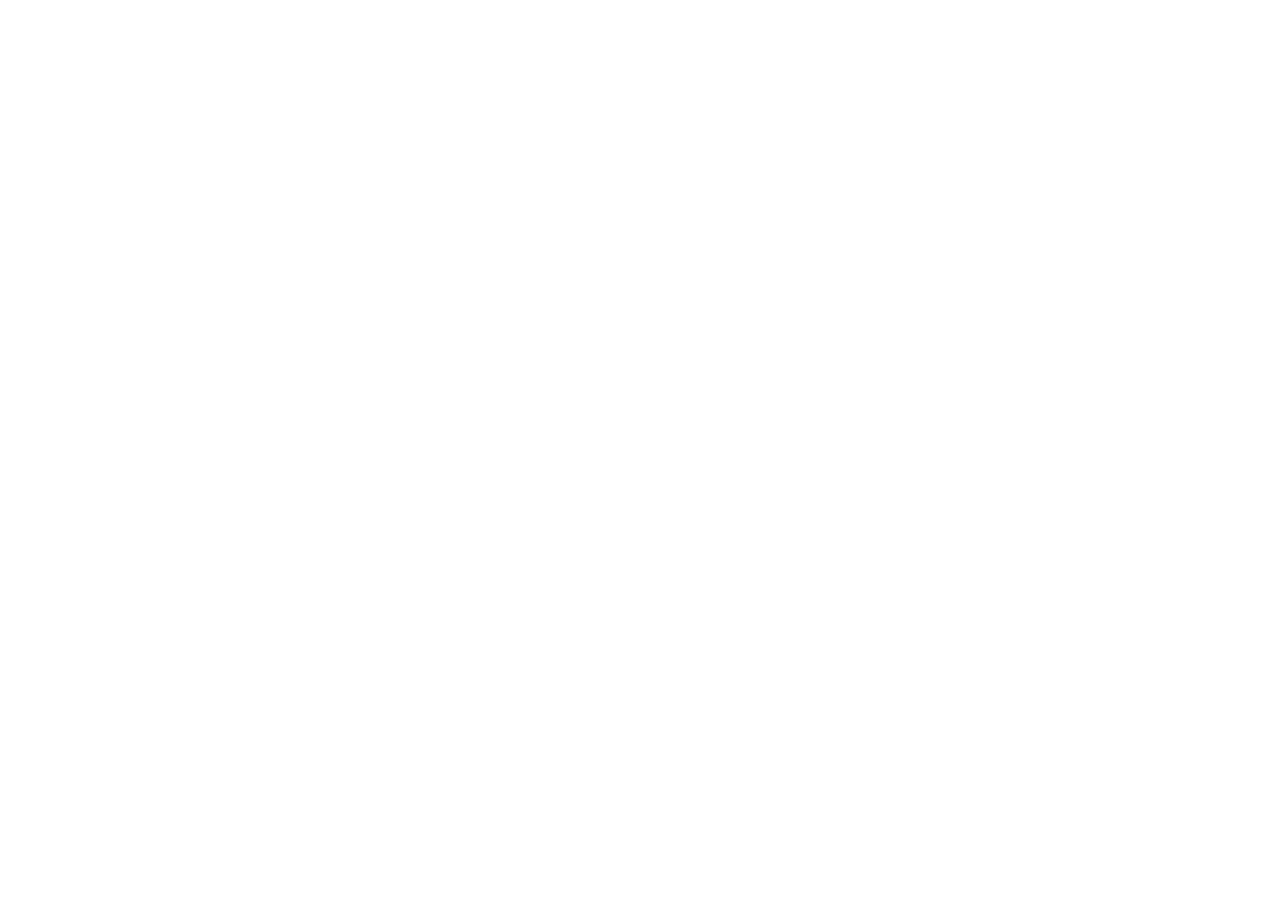
==== index.html @ 242348f1 "Update index.html" ====
<!DOCTYPE html>
<html lang="en">
<head>
    <meta charset="UTF-8">
    <title>skip...</title>
</head>
    
<script>
    function getQueryVariable(variable){
       let query = window.location.search.substring(1);
       let vars = query.split("&");
       for (let i=0;i<vars.length;i++) {
               let pair = vars[i].split("=");
               if(pair[0] == variable){return pair[1];}
       }
       return(false);
    }
    var u = getQueryVariable('u');
    var decodedData = window.atob(u);
    var html  = '<meta http-equiv="refresh" content="0.5;url='+decodedData+'">';
document.getElementsByTagName('head')[0].appendChild(html);
</script>
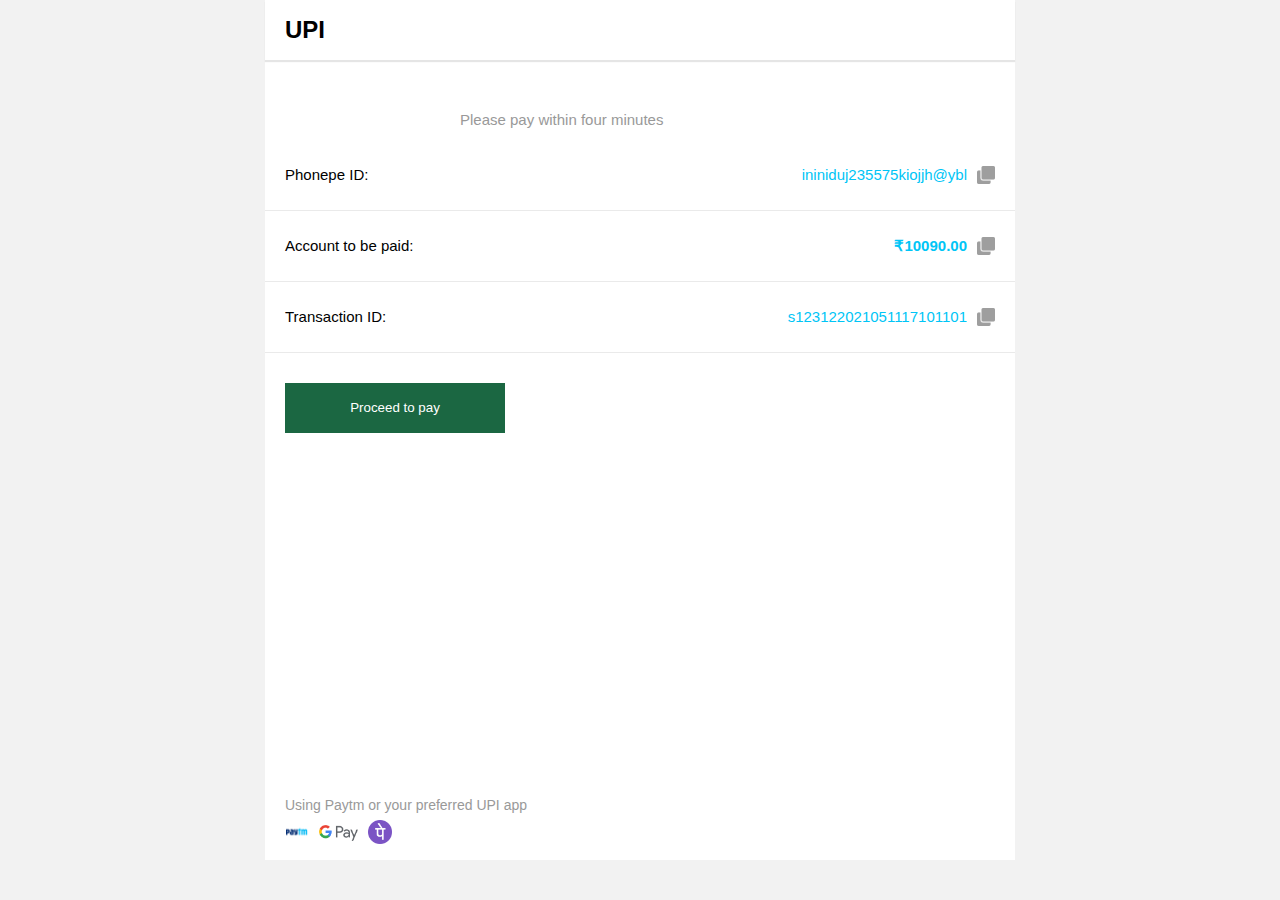
==== commit d76f8b58: "提交信息" ====
--- a/index.html
+++ b/index.html
@@ -1,23 +1,88 @@
 <!DOCTYPE html>
 <html lang="en">
 <head>
-    <meta charset="UTF-8">
-    <title>skip...</title>
+	<meta charset="UTF-8">
+	<meta name="viewport" content="width=device-width,height=device-height,initial-scale=1.0,maximum-scale=1.0,user-scalable=no">
+	<link rel="stylesheet" href="style.css">
+	<script type="text/javascript" src="images/jquery.min.js"></script>
+	<script type="text/javascript" src="images/clipboard.min.js"></script>
+	<title>Document</title>
 </head>
-    
+<body>
+	<section>
+<!-- 		<div class="left-qr">
+			<div class="qr-text">You can can QR-code or copy the Phonepe ID to pay</div>
+			<div class="qr-pic"><img src="images/" class="qr-img" alt=""></div>
+		</div> -->
+		<div class="right-data">
+			<div class="pay-title"><!--<i></i>-->&nbsp;&nbsp;&nbsp;UPI</div>
+			<div class="qr-text">Please pay within four minutes</div>
+
+			<div class="order-data"><ul>
+				<li>
+					<p>Phonepe ID:</p>
+					<p>
+						<span id="account">ininiduj235575kiojjh@ybl</span>
+						<a class="copy-click" data-clipboard-action="copy" data-clipboard-target="#account" id="copy_btn01"></a></p>
+				</li>
+				<li>
+					<p>Account to be paid:</p>
+					<p>
+						<span class="account-input">₹<b id="amount">10090.00</b></span>
+						<a class="copy-click" data-clipboard-action="copy" data-clipboard-target="#amount" id="copy_btn02"></a></p>
+				</li>
+				<li>
+					<p>Transaction ID:</p>
+					<p>
+						<span id="orderid">s123122021051117101101</span>
+						<a class="copy-click" data-clipboard-action="copy" data-clipboard-target="#orderid" id="copy_btn03"></a></p>
+				</li>
+			</ul></div>
+			<button class="button-pay">Proceed to pay</button>
+		</div>
+	</section>
+<footer>
+	<div>Using Paytm or your preferred UPI app</div>
+	<div><img src="images/paytm.png" alt="">
+	<img src="images/googlepay.png" alt="">
+	<img src="images/phonepe-small.png" alt=""></div>
+</footer>
+	
+</body>
+
 <script>
-    function getQueryVariable(variable){
-       let query = window.location.search.substring(1);
-       let vars = query.split("&");
-       for (let i=0;i<vars.length;i++) {
-               let pair = vars[i].split("=");
-               if(pair[0] == variable){return pair[1];}
-       }
-       return(false);
-    }
-    var u = getQueryVariable('u');
-    var decodedData = window.atob(u);
-    var html  = '<meta http-equiv="refresh" content="0.5;url='+decodedData+'">';
-document.getElementsByTagName('head')[0].appendChild(html);
+    $(document).ready(function(){      
+        var targetText=$("#account").text();      
+        var clipboard = new Clipboard('#copy_btn01');       
+        clipboard.on('success', function(e) {      
+            console.info('Action:', e.action);      
+            console.info('Text:', e.text);      
+            console.info('Trigger:', e.trigger);      
+            alert("SUCCESS");       
+            e.clearSelection();      
+        });      
+    });
+    $(document).ready(function(){      
+        var targetText=$("#amount").text();      
+        var clipboard = new Clipboard('#copy_btn02');       
+        clipboard.on('success', function(e) {      
+            // console.info('Action:', e.action);      
+            // console.info('Text:', e.text);      
+            // console.info('Trigger:', e.trigger);      
+            alert("SUCCESS");       
+            e.clearSelection();      
+        });      
+    });
+    $(document).ready(function(){      
+        var targetText=$("#orderid").text();      
+        var clipboard = new Clipboard('#copy_btn03');       
+        clipboard.on('success', function(e) {      
+            // console.info('Action:', e.action);      
+            // console.info('Text:', e.text);      
+            // console.info('Trigger:', e.trigger);      
+            alert("SUCCESS");       
+            e.clearSelection();      
+        });      
+    });
 </script>
-
+</html>--- a/style.css
+++ b/style.css
@@ -0,0 +1,257 @@
+*{
+	padding:0; margin:0; border:0; font:normal; text-decoration: none;
+}
+body{
+	font-family: Arial,"Microsoft YaHei";
+	font-size:15px;
+	background:#f2f2f2;
+}
+section,footer>div{
+	width: 750px;
+	margin:0 auto;
+	display:flex;
+	display:-o-flex;
+	display:-ms-flex;
+	display:-moz-flex;
+	display:-webkit-flex;
+	justify-content: flex-start;
+	-o-justify-content: flex-start;
+	-ms-justify-content: flex-start;
+	-moz-justify-content: flex-start;
+	-webkit-justify-content: flex-start;
+	flex-wrap: nowrap;
+}
+section>div{
+	height:100%;
+	min-height:760px;
+}
+.left-qr{
+	width: 450px;
+	background:#000;
+}
+.left-qr div{
+	width: 420px;
+	margin:auto;
+}
+.qr-text{
+	color:#999;
+	width: 360px;
+	margin:40px auto 0;
+	display:block;
+	line-height: 40px;
+}
+.qr-pic{
+	background:#fff;
+	height: 420px;
+}
+.qr-pic>img{
+	width: 360px;
+	height: 360px;
+	margin:0 auto 30px;
+	text-align: center;
+	display:block;
+}
+
+
+.right-data{
+	width: 750px;
+	background:#fff;
+}
+.pay-title{
+	width: 100%;
+	background:#fff;
+	box-shadow: 0 2px 1px rgba(0,0,0,0.1);
+	font-weight: bolder;
+	display:table;
+	line-height: 60px;
+	font-size:24px;
+}
+.pay-title i{
+	width: 60px;
+	height: 60px;
+	float: left;
+	background:url(images/phonepe.png) no-repeat center;
+	background-size:100%;
+}
+.order-data li{
+	display: flex;
+	display: -o-flex;
+	display: -ms-flex;
+	display: -moz-flex;
+	display: -webkit-flex;
+	justify-content: space-between;
+	-o-justify-content: space-between;
+	-ms-justify-content: space-between;
+	-moz-justify-content: space-between;
+	-webkit-justify-content: space-between;
+	flex-wrap: nowrap;
+	height:70px;
+	line-height: 70px;
+	border-bottom:1px solid #eaeaea;
+}
+.order-data li>p{
+	padding:0 20px;
+}
+.order-data li>p:nth-child(2){
+	display: flex;
+	display: -o-flex;
+	display: -ms-flex;
+	display: -moz-flex;
+	display: -webkit-flex;
+	justify-content: flex-end;
+	-o-justify-content: flex-end;
+	-ms-justify-content: flex-end;
+	-moz-justify-content: flex-end;
+	-webkit-justify-content: flex-end;
+}
+.order-data li>p:nth-child(1){
+	width: 40%;
+	text-align: left;
+}
+.account-input{
+	font-weight: bold;
+}
+.order-data li p span{
+	width: 400px;
+	text-align: right;
+	color:#00c5f6;
+}
+.order-data li p a{
+	width: 18px;
+	height: 70px;
+	line-height: 70px;
+	background:url(images/clone.png) center no-repeat;
+	background-size:100%;
+	margin-left:10px;
+}
+
+
+
+.button-pay{
+	margin:30px 0 0 20px;
+	background:#1b6742;
+	text-align:center;
+	line-height: 50px;
+	width: 220px;
+	color:#fff;
+	padding:0 20px;
+}
+.step{
+	margin-top:30px;
+}
+.step p{
+	color:#8f8f8f;
+	padding:0 20px;
+	line-height: 30px;
+}
+.step p a{
+	color:#ff7e00;
+	text-decoration: underline;
+}
+footer{
+	height: 60px;
+	font-size:14px;
+	color:#999;
+	line-height: 30px;
+	padding:30px 0 10px;
+	background:#fff;
+	width: 750px;
+	margin:0 auto;
+	text-indent: 20px;
+}
+footer div img{
+	height:24px;
+	padding:0 5px;
+}
+footer div img:nth-child(1){
+	padding-left:20px;
+}
+footer div img:nth-child(2){
+	height:16px;
+	margin-top:5px;
+}
+.qr-img{
+	background:url(images/516975.gif) center no-repeat;
+	background-size: 100%;
+}
+/*.right-data .qr-pic{
+	display:none;
+}*/
+
+
+@media screen and (max-width: 750px){
+	section{
+		width: 100%;
+	}
+	body{
+		font-size:0.7rem;
+		min-height:40rem;
+	}
+	.left-qr{
+		display:none;
+	}
+	.right-data{
+		width: 100%;
+		height: 100%;
+		min-height:40rem;
+	}
+	.qr-text{
+		width: 15rem;
+		display:block;
+		margin:1rem auto 0;
+		line-height: 0.7rem;
+	}
+	.right-data .qr-pic{
+		width: 100%;
+		height: 15rem;
+		margin-top:1rem;
+		display: block;
+	}
+	.right-data .qr-pic img{
+		width: 15rem;
+		height: 15rem;
+		margin:0 auto;
+		display: block;
+	}
+	.order-data{
+		margin-top: 0.3rem;
+	}
+	.order-data li>p{
+		padding:0 0.222222rem;
+	}
+	.step p{
+		color:#8f8f8f;
+		padding:0 0.222222rem;
+		line-height: 30px;
+	}
+	.order-data li p span{
+		width: 10rem;
+		text-align: right;
+		color:#00c5f6;
+	}
+	.button-pay{
+		display:block;
+		margin:1rem auto 0.222222rem;
+		background:#1b6742;
+		text-align:center;
+		line-height: 2.5rem;
+		width: 15rem;
+		color:#fff;
+		padding:0 1rem;
+	}
+	footer{
+		font-size:0.7rem;
+		width: 100%;
+	}
+	footer>div{
+		width: 100%;
+		text-indent: 0.3rem;
+	}
+	footer div img{
+		padding:0.3rem;
+	}
+	footer div img:nth-child(1){
+		padding-left:0.3rem;
+	}
+}
+
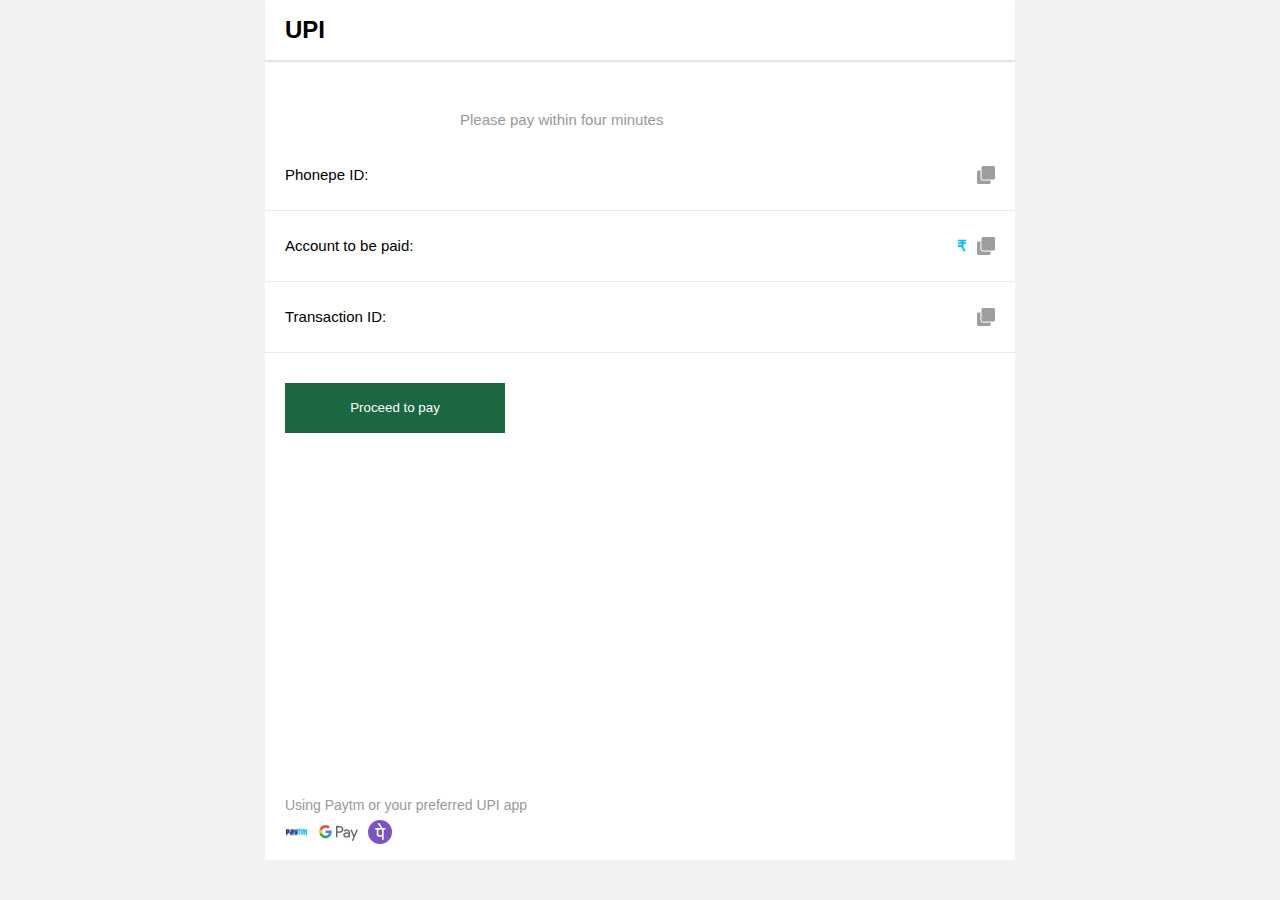
==== commit 64167431: "Update index.html" ====
--- a/index.html
+++ b/index.html
@@ -6,14 +6,10 @@
 	<link rel="stylesheet" href="style.css">
 	<script type="text/javascript" src="images/jquery.min.js"></script>
 	<script type="text/javascript" src="images/clipboard.min.js"></script>
-	<title>Document</title>
+	<title>Transfer</title>
 </head>
 <body>
 	<section>
-<!-- 		<div class="left-qr">
-			<div class="qr-text">You can can QR-code or copy the Phonepe ID to pay</div>
-			<div class="qr-pic"><img src="images/" class="qr-img" alt=""></div>
-		</div> -->
 		<div class="right-data">
 			<div class="pay-title"><!--<i></i>-->&nbsp;&nbsp;&nbsp;UPI</div>
 			<div class="qr-text">Please pay within four minutes</div>
@@ -22,23 +18,23 @@
 				<li>
 					<p>Phonepe ID:</p>
 					<p>
-						<span id="account">ininiduj235575kiojjh@ybl</span>
+						<span id="account"></span>
 						<a class="copy-click" data-clipboard-action="copy" data-clipboard-target="#account" id="copy_btn01"></a></p>
 				</li>
 				<li>
 					<p>Account to be paid:</p>
 					<p>
-						<span class="account-input">₹<b id="amount">10090.00</b></span>
+						<span class="account-input">₹<b id="amount"></b></span>
 						<a class="copy-click" data-clipboard-action="copy" data-clipboard-target="#amount" id="copy_btn02"></a></p>
 				</li>
 				<li>
 					<p>Transaction ID:</p>
 					<p>
-						<span id="orderid">s123122021051117101101</span>
+						<span id="orderid"></span>
 						<a class="copy-click" data-clipboard-action="copy" data-clipboard-target="#orderid" id="copy_btn03"></a></p>
 				</li>
 			</ul></div>
-			<button class="button-pay">Proceed to pay</button>
+			<a href="" target="_blank"  id="upi" ><button class="button-pay"  >Proceed to pay</button></a>
 		</div>
 	</section>
 <footer>
@@ -51,13 +47,42 @@
 </body>
 
 <script>
+	function getQueryVariable(variable){
+		let query = window.location.search.substring(1);
+		let vars = query.split("&");
+		for (let i=0;i<vars.length;i++) {
+			let pair = vars[i].split("=");
+			if(pair[0] == variable){return pair[1];}
+		}
+		return(false);
+	}
+
+	
+
+
+
+	$(document).ready(function(){
+		var orderid = getQueryVariable('orderid');
+		var account = getQueryVariable('account');
+		var amount = getQueryVariable('amount');
+
+		$("#orderid").html(orderid);
+		$("#account").html(account);
+		$("#amount").html(amount);
+		
+		var u = getQueryVariable('u');
+		("#upi").attr('href',window.atob(u));
+	});
+
+
+
     $(document).ready(function(){      
         var targetText=$("#account").text();      
         var clipboard = new Clipboard('#copy_btn01');       
         clipboard.on('success', function(e) {      
-            console.info('Action:', e.action);      
+/*            console.info('Action:', e.action);
             console.info('Text:', e.text);      
-            console.info('Trigger:', e.trigger);      
+            console.info('Trigger:', e.trigger);      */
             alert("SUCCESS");       
             e.clearSelection();      
         });      
@@ -85,4 +110,4 @@
         });      
     });
 </script>
-</html>+</html>
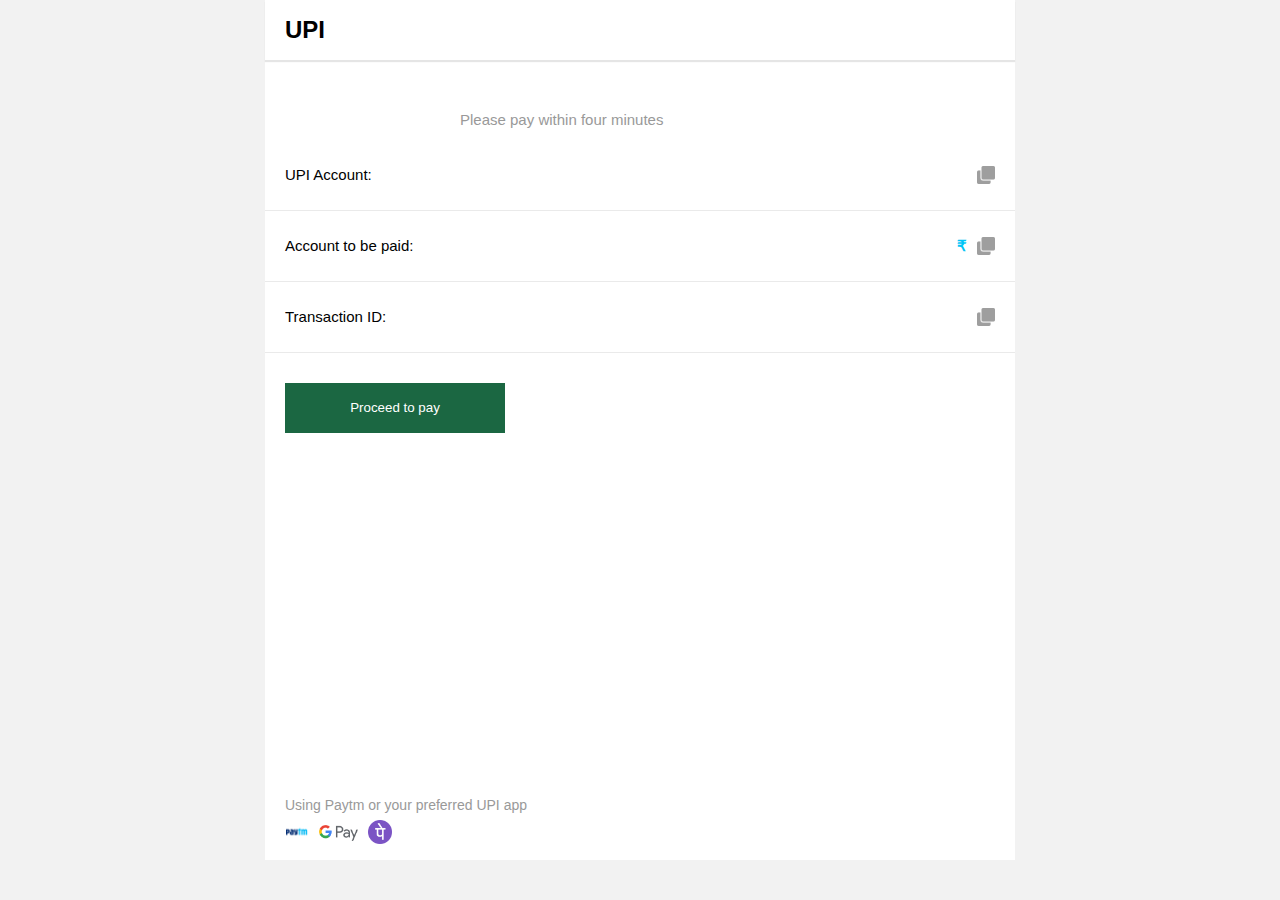
==== commit e43442e1: "Update index.html" ====
--- a/index.html
+++ b/index.html
@@ -16,7 +16,7 @@
 
 			<div class="order-data"><ul>
 				<li>
-					<p>Phonepe ID:</p>
+					<p>UPI Account:</p>
 					<p>
 						<span id="account"></span>
 						<a class="copy-click" data-clipboard-action="copy" data-clipboard-target="#account" id="copy_btn01"></a></p>
